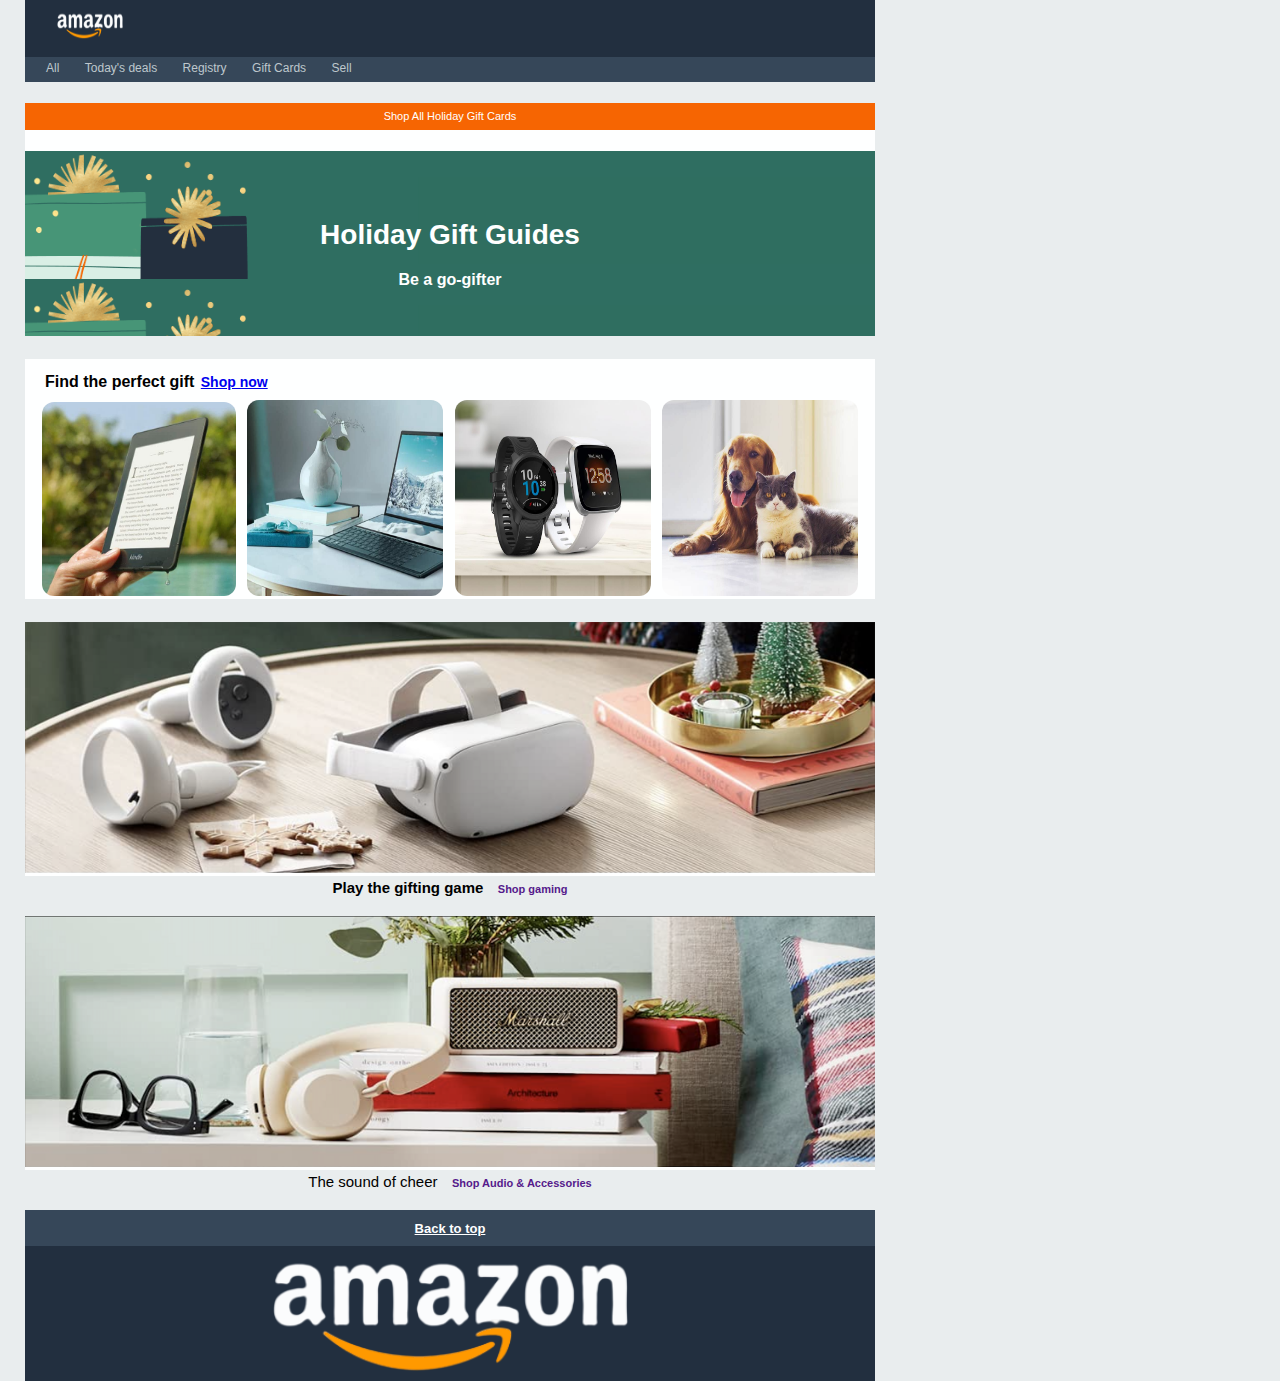
==== index.html @ 2e06db42 "first project" ====
<!DOCTYPE html>
<html lang="en">
<head>
    <meta charset="UTF-8">
    <meta name="viewport" content="width=device-width, initial-scale=1.0">
    <title>Document</title>
    <link rel="stylesheet" href="./Amazon Page/assets/css/reset.css">
<link rel="stylesheet" href="./Amazon Page/assets/css/style.css">




</head>
<body class="Arial" >
    
    <header >
        <div>
            <div class="logoamazon">
                <img class="imgamazon" src="./Amazon Page/assets/images/logo.png" alt=" Logo Amazon">
            </div>
            <div class="headertopdown">
               <a href="" class="inbl"> All </a>  <a href="" class="inbl">Today's deals</a> <a href="" class="inbl">Registry </a> <a href="" class="inbl">Gift Cards</a> <a href="" class="inbl">Sell</a> 
            </div>

            

        </div>
    </header>
    <main >
        <div >
        <h4 id="lineorange"> Shop All Holiday Gift Cards</h4>
        </div>
        <div id="gift" >
            
  
            <h1>Holiday Gift Guides</h1>
            <p class="similh1"> Be a go-gifter</p>
        </div>
<p class="space"> </p>
        <div>
      <div>
<p id="pdifferent">Find the perfect gift</p>
<a id="adifferent"   href=" "> Shop now</a>
</div>

<div class="bigdiv">
    <div class="bigdiv2">
    <img class="forphotos"  src="./Amazon Page/assets/images/img_1.jpg" alt="Tablet" class="inblok">
    <img class="forphotos2" src="./Amazon Page/assets/images/img_2.jpg" alt=" pc e vaso" class="inblok">
    <img class="forphotos2" src="./Amazon Page/assets/images/img_3.jpg" alt="orologi" class="inblok">
    <img class="forphotos2" src="./Amazon Page/assets/images/img_4.jpg" alt="animali" class="inblok">
</div>
</div>
<p class="space"> </p>

        </div>
        <div >
            <img class="dobbleimg" src="./Amazon Page/assets/images/img_9.png" alt="oggetti da gaming">
        </div  >
        <div class="div3">
        <p  class="inblok" id="play">Play the gifting game  </p>
        <a class="inblok" id="shop" href="" > Shop gaming </a> 
            </div>
             <div> 
                <img class="dobbleimg" src="./Amazon Page/assets/images/img_10.png" alt="Oggetti marshall cuffie e varie">
        </div>
        <div class="div3">
        <p class="inblok" id="play2">The sound of cheer</p>
        <a class="inblok" id="shop" href="" >Shop Audio & Accessories</a>
        <div>

        </div>
        <p></p>

    </main>
    <footer>
       <div id="footerdivv" >
        <a href="" id="lastA"> Back to top</a>
       </div>
        <div class="lastdiv" >
            <img src="./Amazon Page/assets/images/logo.png" alt="Logo amazon">
        </div>
    </footer>


</body>
</html>
---- Amazon Page/assets/css/style.css ----
.Arial { font-family: Arial, Helvetica, sans-serif;
    width: 900px;
background-color: 

#e9edee; }


.logoamazon {
    background-color: #222f3f;
}
header {
    
        width: 850px;
        margin-left: auto;
        margin-right: auto;
}
main {
    background-color: #feffff;
   
        width: 850px;
        margin-left: auto;
        margin-right: auto;
}



footer {
    width: 850px;
    margin-left: auto;
    margin-right: auto;
    
}


.imgamazon {
    width: 70px;
    height: 30px;
    margin-bottom: 14px;
    margin-left: 30px;
    margin-top: 10px;
}



.inbl {
    display: inline-block;
    color: #bec7cd;
    margin: 5px 0px 8px 21px;
    padding: 0px;
    font-size: 12px;
    text-decoration: solid;
      
}
.headertopdown {
    background-color: #364759;
}

#lineorange {
   background-color:  #f66502 ;
   
    text-align: center;
    color: white;
    padding: 8px 0px;
    margin: 21px 0;
    font-size: 11px;
}

#gift { background-image: url("../images/bg-image.png") ;
    height: 185px;
    text-align: center;

    
}

h1 {
    font-size: 28px;
    padding-top: 70px;
    font-family: sans-serif;
    font-weight: bold;
    margin-bottom: 23px;
    color: white;
}

.similh1 {
    font-size: 17px
    font-family: sans-serif ;
    font-weight: bold ;
    color: white ;
    
    
    

}

.inblok {
    display: inline-block;
    

}

.space { background-color: #e9edee;
    height: 23px
}

#pdifferent {
    display: inline-block ;
    margin: 15px 0px 10px 20px ;
    font-weight: 700;
}

#adifferent {
    display: inline-block;
    font-size: 14px;
    font-weight: bold;
    margin-left: 2px;
    ;
}

.forphotos {
    width: 23%;
    border-radius: 12px;
    margin-right: 7px
}

.forphotos2 {
    width: 195.95px;
    height: 195.95px;
    border-radius: 12px;
    margin-right: 7px
}

.bigdiv {
    text-align: center;
    
}

.bigdiv2 {
    text-align: center;
    margin-left: auto;
    margin-right: auto;
    margin-left: 7px;

}

.dobbleimg {
    height: 251px;
    width: 850px;
}

.div3 {
    background-color: #e9edee;
    text-align: center;
    padding-top: 4px;
    padding-bottom: 20px;
}


#play {
    font-size: 15px;
    font-family: inherit;
    font-weight: bold;
}

#shop {
    margin-left: 10px;
    font-size: 11px;
    font-weight: bold; 
    text-decoration: dashed;
}

#play2 {
    font-size: 15px;
    font-family: inherit;
    
}

#bigdiv2 {
    text-align: center ;
   background-color: #364759;
   
}

#footerdivv{
    background-color: #364759;
    text-align: center;
    padding: 10px 0px;
    
}

#lastA {color: #bec7cd;
    font-size: 13px;
    color: white;
    font-weight: bold;

}

.lastdiv {background-color: #222f3f;
    text-align: center;

}

.lastimage{
    text-align: center;

}
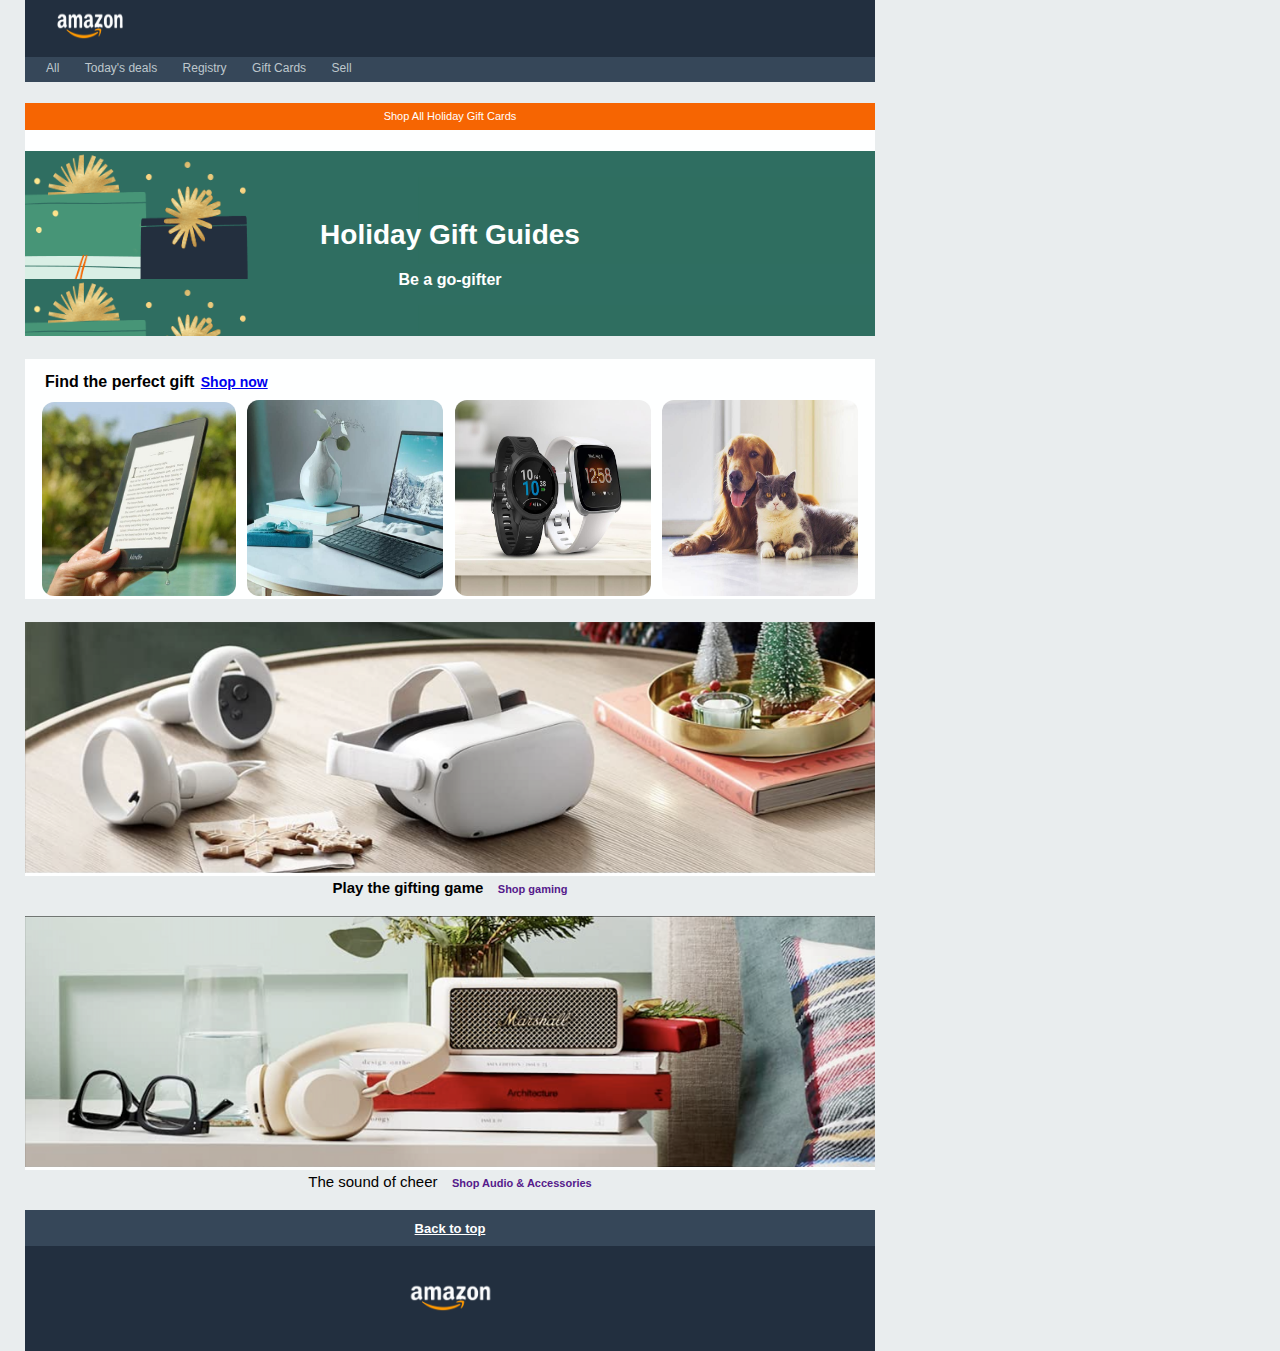
==== commit 79a23f3c: "finish" ====
--- a/index.html
+++ b/index.html
@@ -78,7 +78,7 @@
         <a href="" id="lastA"> Back to top</a>
        </div>
         <div class="lastdiv" >
-            <img src="./Amazon Page/assets/images/logo.png" alt="Logo amazon">
+            <img class="lastimage" src="./Amazon Page/assets/images/logo.png" alt="Logo amazon">
         </div>
     </footer>
 
--- a/Amazon Page/assets/css/style.css
+++ b/Amazon Page/assets/css/style.css
@@ -201,6 +201,9 @@
 
 .lastimage{
     text-align: center;
-
-}
-
+    width: 85px;
+    height: 30px;
+    padding: 36px;
+
+}
+
